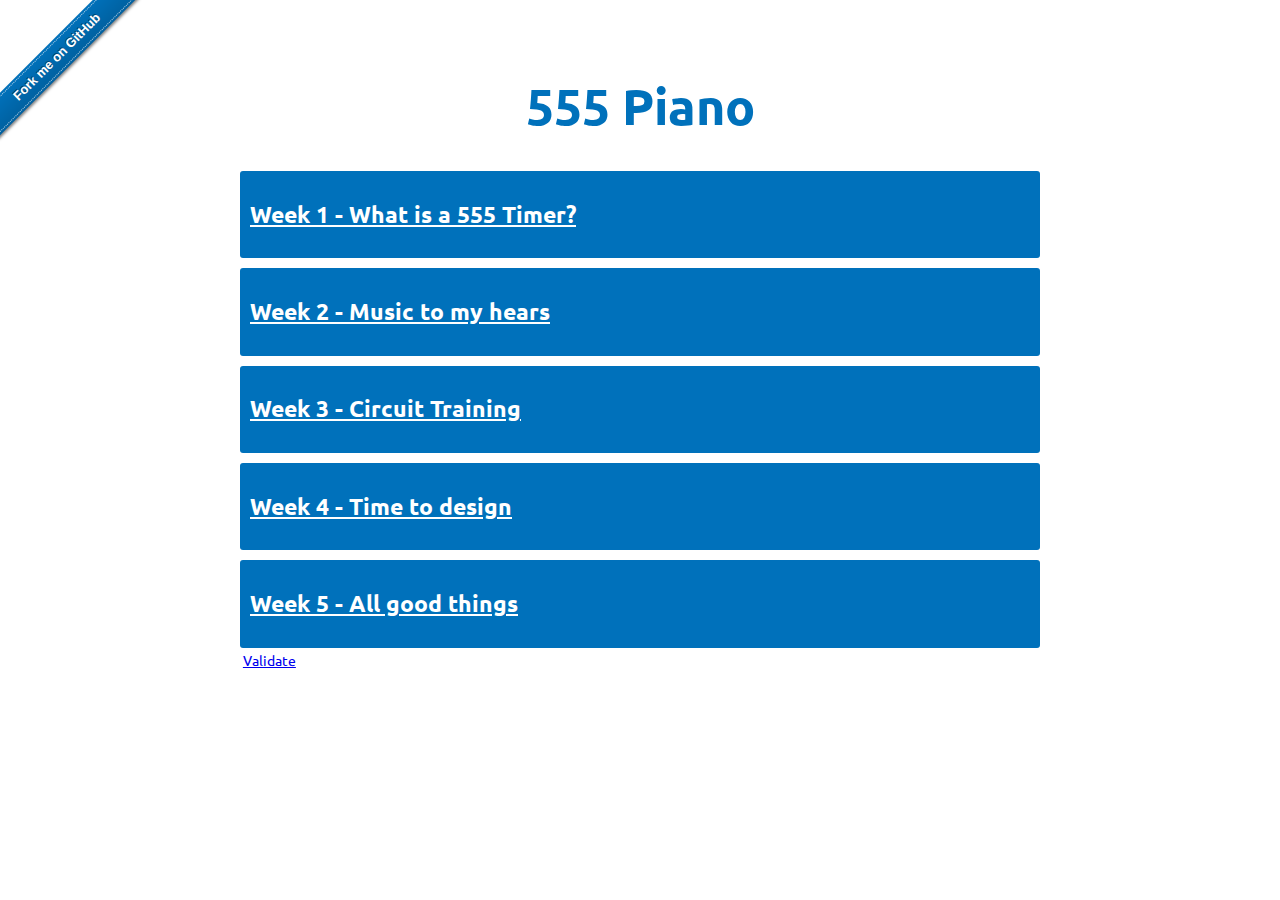
==== index.html @ ec00df54 "Maintenance update" ====
<?xml version="1.0" encoding="utf-8"?>
<!DOCTYPE html PUBLIC "-//W3C//DTD XHTML 1.0 Strict//EN"
"http://www.w3.org/TR/xhtml1/DTD/xhtml1-strict.dtd">
<html xmlns="http://www.w3.org/1999/xhtml" lang="en" xml:lang="en">
<head>
<title>555 Piano</title>
<meta  http-equiv="Content-Type" content="text/html;charset=utf-8" />
<meta  name="generator" content="Org-mode" />
<style type="text/css">
 <!--/*--><![CDATA[/*><!--*/
  .title  { text-align: center; }
  .todo   { font-family: monospace; color: red; }
  .done   { color: green; }
  .tag    { background-color: #eee; font-family: monospace;
            padding: 2px; font-size: 80%; font-weight: normal; }
  .timestamp { color: #bebebe; }
  .timestamp-kwd { color: #5f9ea0; }
  .right  { margin-left: auto; margin-right: 0px;  text-align: right; }
  .left   { margin-left: 0px;  margin-right: auto; text-align: left; }
  .center { margin-left: auto; margin-right: auto; text-align: center; }
  .underline { text-decoration: underline; }
  #postamble p, #preamble p { font-size: 90%; margin: .2em; }
  p.verse { margin-left: 3%; }
  pre {
    border: 1px solid #ccc;
    box-shadow: 3px 3px 3px #eee;
    padding: 8pt;
    font-family: monospace;
    overflow: auto;
    margin: 1.2em;
  }
  pre.src {
    position: relative;
    overflow: visible;
    padding-top: 1.2em;
  }
  pre.src:before {
    display: none;
    position: absolute;
    background-color: white;
    top: -10px;
    right: 10px;
    padding: 3px;
    border: 1px solid black;
  }
  pre.src:hover:before { display: inline;}
  pre.src-sh:before    { content: 'sh'; }
  pre.src-bash:before  { content: 'sh'; }
  pre.src-emacs-lisp:before { content: 'Emacs Lisp'; }
  pre.src-R:before     { content: 'R'; }
  pre.src-perl:before  { content: 'Perl'; }
  pre.src-java:before  { content: 'Java'; }
  pre.src-sql:before   { content: 'SQL'; }

  table { border-collapse:collapse; }
  caption.t-above { caption-side: top; }
  caption.t-bottom { caption-side: bottom; }
  td, th { vertical-align:top;  }
  th.right  { text-align: center;  }
  th.left   { text-align: center;   }
  th.center { text-align: center; }
  td.right  { text-align: right;  }
  td.left   { text-align: left;   }
  td.center { text-align: center; }
  dt { font-weight: bold; }
  .footpara:nth-child(2) { display: inline; }
  .footpara { display: block; }
  .footdef  { margin-bottom: 1em; }
  .figure { padding: 1em; }
  .figure p { text-align: center; }
  .inlinetask {
    padding: 10px;
    border: 2px solid gray;
    margin: 10px;
    background: #ffffcc;
  }
  #org-div-home-and-up
   { text-align: right; font-size: 70%; white-space: nowrap; }
  textarea { overflow-x: auto; }
  .linenr { font-size: smaller }
  .code-highlighted { background-color: #ffff00; }
  .org-info-js_info-navigation { border-style: none; }
  #org-info-js_console-label
    { font-size: 10px; font-weight: bold; white-space: nowrap; }
  .org-info-js_search-highlight
    { background-color: #ffff00; color: #000000; font-weight: bold; }
  /*]]>*/-->
</style>
<link rel="stylesheet" type="text/css" href="pages/css/styles.css"/>
<link href='http://fonts.googleapis.com/css?family=Ubuntu+Mono|Ubuntu' rel='stylesheet' type='text/css'>
<script type="text/javascript">
/*
@licstart  The following is the entire license notice for the
JavaScript code in this tag.

Copyright (C) 2012-2013 Free Software Foundation, Inc.

The JavaScript code in this tag is free software: you can
redistribute it and/or modify it under the terms of the GNU
General Public License (GNU GPL) as published by the Free Software
Foundation, either version 3 of the License, or (at your option)
any later version.  The code is distributed WITHOUT ANY WARRANTY;
without even the implied warranty of MERCHANTABILITY or FITNESS
FOR A PARTICULAR PURPOSE.  See the GNU GPL for more details.

As additional permission under GNU GPL version 3 section 7, you
may distribute non-source (e.g., minimized or compacted) forms of
that code without the copy of the GNU GPL normally required by
section 4, provided you include this license notice and a URL
through which recipients can access the Corresponding Source.


@licend  The above is the entire license notice
for the JavaScript code in this tag.
*/
<!--/*--><![CDATA[/*><!--*/
 function CodeHighlightOn(elem, id)
 {
   var target = document.getElementById(id);
   if(null != target) {
     elem.cacheClassElem = elem.className;
     elem.cacheClassTarget = target.className;
     target.className = "code-highlighted";
     elem.className   = "code-highlighted";
   }
 }
 function CodeHighlightOff(elem, id)
 {
   var target = document.getElementById(id);
   if(elem.cacheClassElem)
     elem.className = elem.cacheClassElem;
   if(elem.cacheClassTarget)
     target.className = elem.cacheClassTarget;
 }
/*]]>*///-->
</script>
</head>
<body>
<div id="content">
<h1 class="title">555 Piano</h1>
<div class="github-fork-ribbon-wrapper left">
    <div class="github-fork-ribbon">
        <a href="https://github.com/stsb11/8-SC-555">Fork me on GitHub</a>
    </div>
</div>
<div id="outline-container-sec-1" class="outline-2 link-heading">
<h2 id="sec-1"><a href="pages/1_Lesson.html">Week 1 - What is a 555 Timer?</a></h2>
<div class="outline-text-2" id="text-1">
</div>
</div>
<div id="outline-container-sec-2" class="outline-2 link-heading">
<h2 id="sec-2"><a href="pages/2_Lesson.html">Week 2 - Music to my hears</a></h2>
<div class="outline-text-2" id="text-2">
</div>
</div>
<div id="outline-container-sec-3" class="outline-2 link-heading">
<h2 id="sec-3"><a href="pages/3_Lesson.html">Week 3 - Circuit Training</a></h2>
<div class="outline-text-2" id="text-3">
</div>
</div>

<div id="outline-container-sec-4" class="outline-2 link-heading">
<h2 id="sec-4"><a href="pages/3_Lesson.html">Week 4 - Time to design</a></h2>
<div class="outline-text-2" id="text-4">
</div>
</div>
<div id="outline-container-sec-5" class="outline-2 link-heading">
<h2 id="sec-5"><a href="pages/3_Lesson.html">Week 5 - All good things</a></h2>
<div class="outline-text-2" id="text-5">
</div>
</div>
</div>
<div id="postamble" class="status">
<p class="validation"><a href="http://validator.w3.org/check?uri=referer">Validate</a></p>
</div>
</body>
</html>
---- pages/css/styles.css ----
/*YEAR 7 Colours*/
/*YEAR 8 Colours*/
/*
@scheme-color: #741371;
@scheme-color-secondary:#E5DCE9;
*/
/*YEAR 9 Colours*/
/*
@scheme-color: #D12229;
@scheme-color-secondary: #F7E4DC;
*//*!
 * "Fork me on GitHub" CSS ribbon v0.1.1 | MIT License
 * https://github.com/simonwhitaker/github-fork-ribbon-css
*/
/* Left will inherit from right (so we don't need to duplicate code) */
.github-fork-ribbon {
  /* The right and left classes determine the side we attach our banner to */

  position: absolute;
  /* Add a bit of padding to give some substance outside the "stitching" */

  padding: 2px 0;
  /* Set the base colour */

  background-color: #0071bb;
  /* Set a gradient: transparent black at the top to almost-transparent black at the bottom */

  background-image: -webkit-gradient(linear, left top, left bottom, from(rgba(0, 0, 0, 0)), to(rgba(0, 0, 0, 0.15)));
  background-image: -webkit-linear-gradient(top, rgba(0, 0, 0, 0), rgba(0, 0, 0, 0.15));
  background-image: -moz-linear-gradient(top, rgba(0, 0, 0, 0), rgba(0, 0, 0, 0.15));
  background-image: -ms-linear-gradient(top, rgba(0, 0, 0, 0), rgba(0, 0, 0, 0.15));
  background-image: -o-linear-gradient(top, rgba(0, 0, 0, 0), rgba(0, 0, 0, 0.15));
  background-image: linear-gradient(to bottom, rgba(0, 0, 0, 0), rgba(0, 0, 0, 0.15));
  /* Add a drop shadow */

  -webkit-box-shadow: 0 2px 3px 0 rgba(0, 0, 0, 0.5);
  -moz-box-shadow: 0 2px 3px 0 rgba(0, 0, 0, 0.5);
  box-shadow: 0 2px 3px 0 rgba(0, 0, 0, 0.5);
  /* Set the font */

  font: 700 13px "Helvetica Neue", Helvetica, Arial, sans-serif;
  z-index: 9999;
  pointer-events: auto;
}
.github-fork-ribbon a,
.github-fork-ribbon a:hover {
  /* Set the text properties */

  color: #fff;
  text-decoration: none;
  text-shadow: 0 -1px rgba(0, 0, 0, 0.5);
  text-align: center;
  /* Set the geometry. If you fiddle with these you'll also need
     to tweak the top and right values in .github-fork-ribbon. */

  width: 200px;
  line-height: 20px;
  /* Set the layout properties */

  display: inline-block;
  padding: 2px 0;
  /* Add "stitching" effect */

  border-width: 1px 0;
  border-style: dotted;
  border-color: #fff;
  border-color: rgba(255, 255, 255, 0.7);
}
.github-fork-ribbon-wrapper {
  width: 150px;
  height: 150px;
  position: absolute;
  overflow: hidden;
  top: 0;
  z-index: 9999;
  pointer-events: none;
}
.github-fork-ribbon-wrapper.fixed {
  position: fixed;
}
.github-fork-ribbon-wrapper.left {
  left: 0;
}
.github-fork-ribbon-wrapper.right {
  right: 0;
}
.github-fork-ribbon-wrapper.left-bottom {
  position: fixed;
  top: inherit;
  bottom: 0;
  left: 0;
}
.github-fork-ribbon-wrapper.right-bottom {
  position: fixed;
  top: inherit;
  bottom: 0;
  right: 0;
}
.github-fork-ribbon-wrapper.right .github-fork-ribbon {
  top: 42px;
  right: -43px;
  -webkit-transform: rotate(45deg);
  -moz-transform: rotate(45deg);
  -ms-transform: rotate(45deg);
  -o-transform: rotate(45deg);
  transform: rotate(45deg);
}
.github-fork-ribbon-wrapper.left .github-fork-ribbon {
  top: 42px;
  left: -43px;
  -webkit-transform: rotate(-45deg);
  -moz-transform: rotate(-45deg);
  -ms-transform: rotate(-45deg);
  -o-transform: rotate(-45deg);
  transform: rotate(-45deg);
}
.github-fork-ribbon-wrapper.left-bottom .github-fork-ribbon {
  top: 80px;
  left: -43px;
  -webkit-transform: rotate(45deg);
  -moz-transform: rotate(45deg);
  -ms-transform: rotate(45deg);
  -o-transform: rotate(45deg);
  transform: rotate(45deg);
}
.github-fork-ribbon-wrapper.right-bottom .github-fork-ribbon {
  top: 80px;
  right: -43px;
  -webkit-transform: rotate(-45deg);
  -moz-transform: rotate(-45deg);
  -ms-transform: rotate(-45deg);
  -o-transform: rotate(-45deg);
  transform: rotate(-45deg);
}
/*Main Styles*/
* {
  margin: 0px padding: 0px;
  font: Arial, Helvetica, sans-serif;
}
html {
  font-family: 'Ubuntu', Helvetica, Arial, sans-serif;
  text-align: center;
  background: #FFF;
}
body {
  max-width: 800px;
  background: #FFFFFF;
  text-align: left;
  padding: 20px;
  font-size: 16px;
  margin: 20px auto;
  clear: both;
}
p code {
  border-radius: 4px 4px 4px 4px;
  background: #e0e7f5;
  padding: 2px 5px;
  -webkit-hyphens: none;
  -moz-hyphens: none;
  hyphens: none;
  white-space: pre-wrap;
  /* css-3 */

  white-space: -moz-pre-wrap !important;
  /* Mozilla, since 1999 */

  white-space: -pre-wrap;
  /* Opera 4-6 */

  white-space: -o-pre-wrap;
  /* Opera 7 */

}
pre {
  font-size: 16px;
  font-family: 'Ubuntu mono', "Courier New", Courier, monospace;
  font-weight: 400;
  line-height: 1.5;
  clear: both;
  background: #e0e7f5;
  padding: 20px;
  -webkit-hyphens: none;
  -moz-hyphens: none;
  hyphens: none;
  overflow: auto;
}
/* CSS For Lesson*/
.link-heading {
  font-size: 15px;
  background: #0071bb;
  margin-top: 10px;
  padding: 10px 10px;
  border-radius: 3px;
}
.link-heading a:link {
  color: #FFFFFF;
}
.link-heading a:visited {
  color: #FFFFFF;
}
.link-heading a:hover {
  color: #808080;
}
.link-heading a:link {
  color: #ffffff;
}
h1 {
  font-size: 50px;
  color: #0071bb;
  margin-left: auto;
  margin-right: auto;
}
.activity h2 {
  font-size: 30px;
  color: #FFF;
  background: #0071bb;
  margin-top: 30px;
  padding: 10px 10px;
  border-radius: 5px;
}
.activity img,
video {
  padding: 5px;
  border-radius: 10px;
  margin-left: auto;
  margin-right: auto;
  display: block;
  max-width: 600px;
}
.activity iframe,
object {
  padding: 5px;
  margin-left: auto;
  margin-right: auto;
  display: block;
  max-width: 1000px;
}
form {
  margin: 0 auto;
  width: 500px;
}
/* CSS for sub activities*/
.learn h3 {
  background-image: url(icons/Learn.svg);
}
.research h3 {
  background-image: url(icons/Research.png);
}
.design h3 {
  background-image: url(icons/Design.png);
}
.build h3 {
  background-image: url(icons/Build.png);
}
.test h3 {
  background-image: url(icons/Test.png);
}
.run h3 {
  background-image: url(icons/Run.svg);
}
.document h3 {
  background-image: url(icons/Document.png);
}
.code h3 {
  background-image: url(icons/Code.svg);
}
.program h3 {
  background-image: url(icons/Program.png);
}
.try h3 {
  background-image: url(icons/Try.svg);
}
.badge h3 {
  background-image: url(icons/Badge.svg);
}
.save h3 {
  background-image: url(icons/Save.svg);
}
h3 {
  color: #0071bb;
  background-position: 0px 10px;
  background-size: 40px 40px;
  background-repeat: no-repeat;
  margin-bottom: 10px;
  margin-top: 10px;
  padding-bottom: 10px;
  padding-top: 15px;
  padding-left: 50px;
  font-size: 20px;
  width: 100%;
  border-top: 3px dotted #0071bb;
}
/*CSS FOR LISTS*/
.org-ul li:before {
  clear: none;
  font-size: 16px;
  line-height: 24px;
  margin-top: 3px;
  list-style-position: outside;
  margin-left: 5px;
  content: " ";
  border-radius: 4px;
  border: 2px solid #0071bb;
  padding: 6px 6px;
  margin-right: 20px;
  float: left;
}
.org-ol {
  list-style-type: none;
  list-style-type: decimal !ie;
  /*IE 7- hack*/

  counter-reset: li-counter;
}
.org-ol > li {
  position: relative;
  margin-bottom: 6px;
}
.org-ol > li:before {
  clear: none;
  color: white;
  background-color: #0071bb;
  font-size: 10px;
  line-height: 10px;
  margin: 1px;
  list-style-position: outside;
  margin-left: 5px;
  content: " ";
  border-radius: 4px;
  padding: 3px 5px 3px 5px;
  margin-right: 10px;
  float: left;
  content: counter(li-counter);
  counter-increment: li-counter;
}
.org-ul {
  list-style-type: none;
  line-height: 24px;
}
blockquote {
  text-align: center;
  font-family: Georgia,serif;
  font-size: 18px;
  font-style: italic;
  width: 600px;
  margin-left: 100px;
  padding: 0.25em 40px;
  line-height: 1.45;
  position: relative;
  color: #383838;
}
blockquote:before {
  display: block;
  content: "\201C";
  font-size: 80px;
  position: absolute;
  left: -20px;
  top: -20px;
  color: #7a7a7a;
}
blockquote:after {
  display: block;
  content: "\201D";
  font-size: 80px;
  position: absolute;
  right: -20px;
  bottom: -60px;
  color: #7a7a7a;
}
blockquote cite {
  color: #999999;
  font-size: 14px;
  display: block;
  margin-top: 5px;
}
blockquote cite:before {
  content: "\2014 \2009";
}
/*TABLES GRRR*/
table {
  border: 1px solid #0071bb;
  border-collapse: collapse;
  width: 100%;
  text-align: center;
}
table th {
  background: #e0e7f5;
  border: 1px solid #0071bb;
  color: #0071bb;
}
table td {
  border: 1px solid #0071bb;
}
/*Maths*/
math {
  font-size: 200%;
}
/*Floating Nav Bar*/
#stickyribbon {
  width: 800px;
  background: #0071bb;
  border-radius: 5px;
  position: static;
  top: 0
	      margin:15px 0;
}
#stickyribbon ul {
  display: table;
  width: 100%;
  list-style-type: none;
  padding: 0;
  margin: 0;
}
#stickyribbon li {
  display: table-cell;
  font-size: 16px;
  font-weight: bold;
  vertical-align: middle;
  padding: 0 10px;
}
#stickyribbon li a {
  display: block;
  color: #fff;
  text-decoration: none;
}
#stickyribbon li a:hover {
  color: #e0e7f5;
}
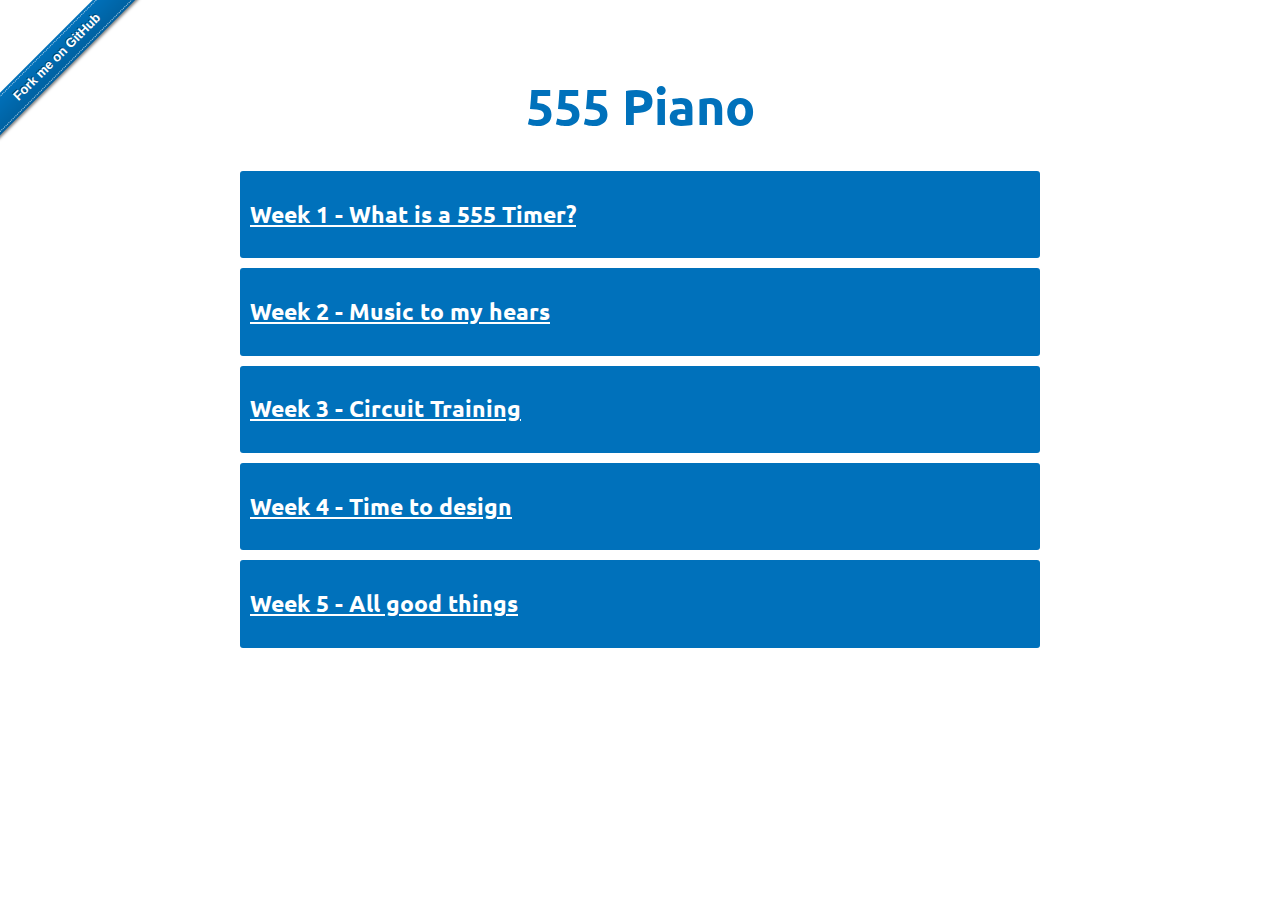
==== commit d6ef10b8: "Index page hyperlinks updated." ====
--- a/index.html
+++ b/index.html
@@ -160,18 +160,19 @@
 </div>
 
 <div id="outline-container-sec-4" class="outline-2 link-heading">
-<h2 id="sec-4"><a href="pages/3_Lesson.html">Week 4 - Time to design</a></h2>
+<h2 id="sec-4"><a href="pages/4_Lesson.html">Week 4 - Time to design</a></h2>
 <div class="outline-text-2" id="text-4">
 </div>
 </div>
+
 <div id="outline-container-sec-5" class="outline-2 link-heading">
-<h2 id="sec-5"><a href="pages/3_Lesson.html">Week 5 - All good things</a></h2>
+<h2 id="sec-5"><a href="pages/5_Lesson.html">Week 5 - All good things</a></h2>
 <div class="outline-text-2" id="text-5">
 </div>
 </div>
 </div>
 <div id="postamble" class="status">
-<p class="validation"><a href="http://validator.w3.org/check?uri=referer">Validate</a></p>
+<p class="validation"></p>
 </div>
 </body>
 </html>
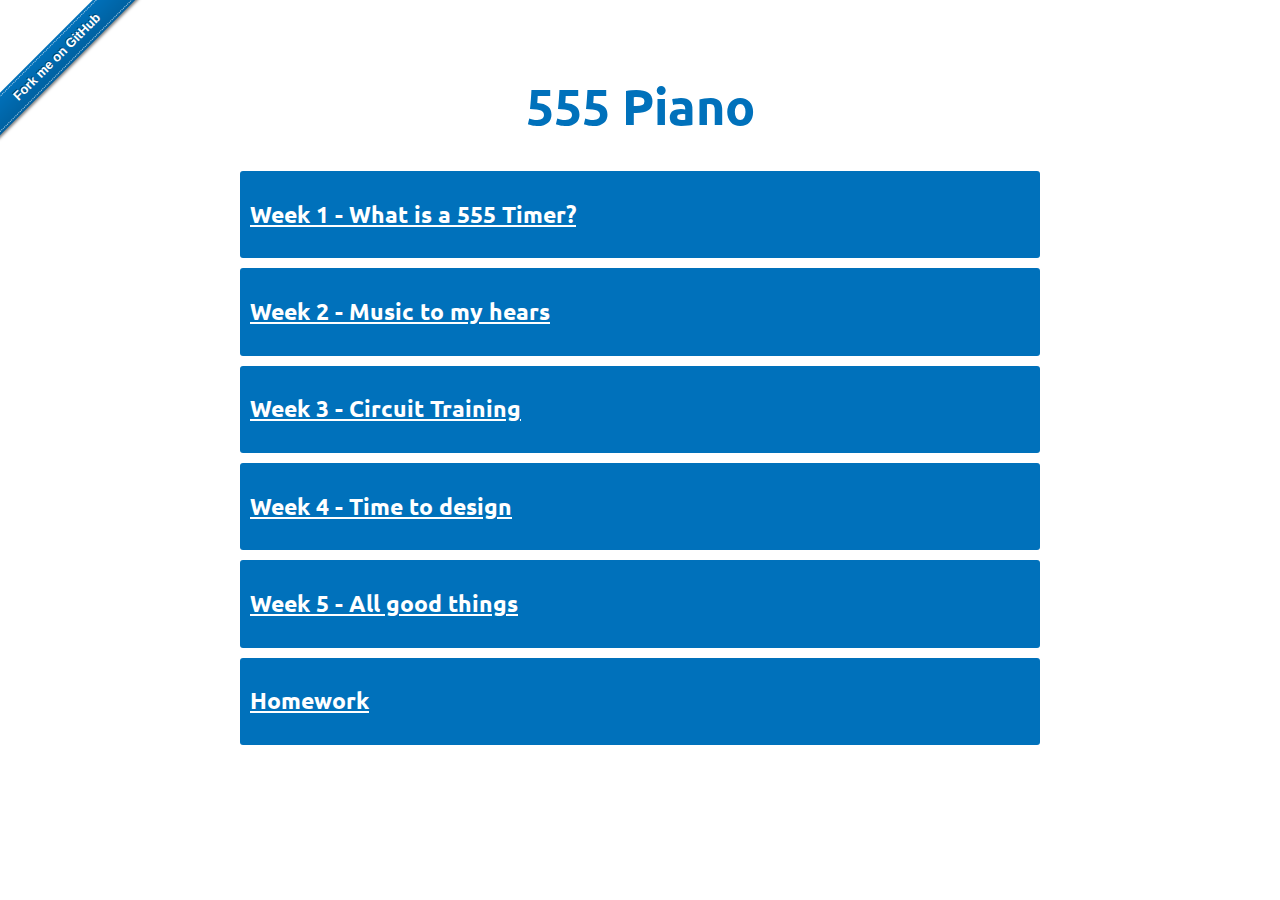
==== commit 626a5f58: "Added homework task" ====
--- a/index.html
+++ b/index.html
@@ -170,6 +170,11 @@
 <div class="outline-text-2" id="text-5">
 </div>
 </div>
+<div id="outline-container-sec-6" class="outline-2 link-heading">
+<h2 id="sec-6"><a href="pages/homework.html">Homework</a></h2>
+<div class="outline-text-2" id="text-6">
+</div>
+</div>
 </div>
 <div id="postamble" class="status">
 <p class="validation"></p>
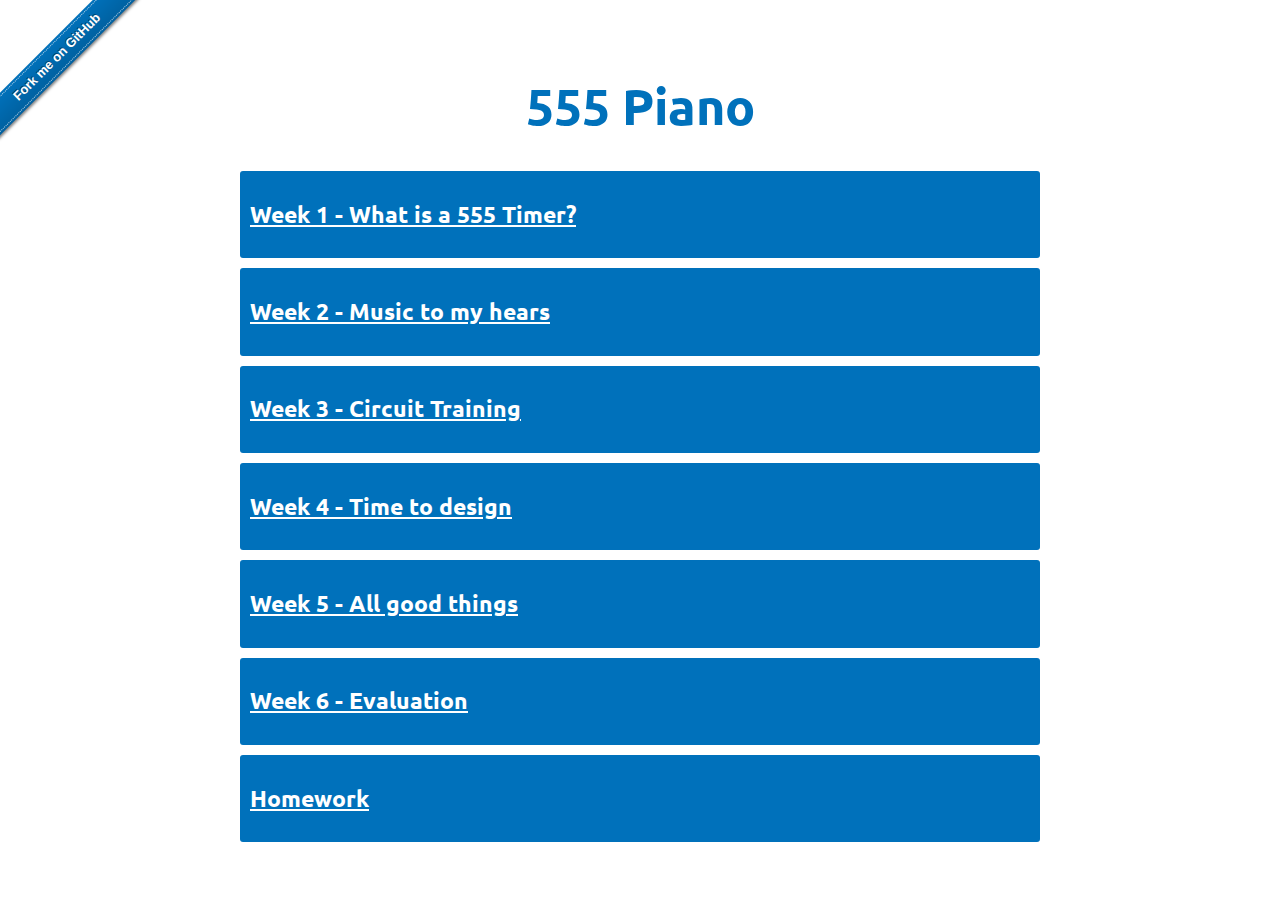
==== commit c6d263a4: "Added evaluation" ====
--- a/index.html
+++ b/index.html
@@ -171,8 +171,13 @@
 </div>
 </div>
 <div id="outline-container-sec-6" class="outline-2 link-heading">
-<h2 id="sec-6"><a href="pages/homework.html">Homework</a></h2>
+<h2 id="sec-6"><a href="pages/evaluation.html">Week 6 - Evaluation</a></h2>
 <div class="outline-text-2" id="text-6">
+</div>
+</div>
+<div id="outline-container-sec-7" class="outline-2 link-heading">
+<h2 id="sec-7"><a href="pages/homework.html">Homework</a></h2>
+<div class="outline-text-2" id="text-7">
 </div>
 </div>
 </div>
